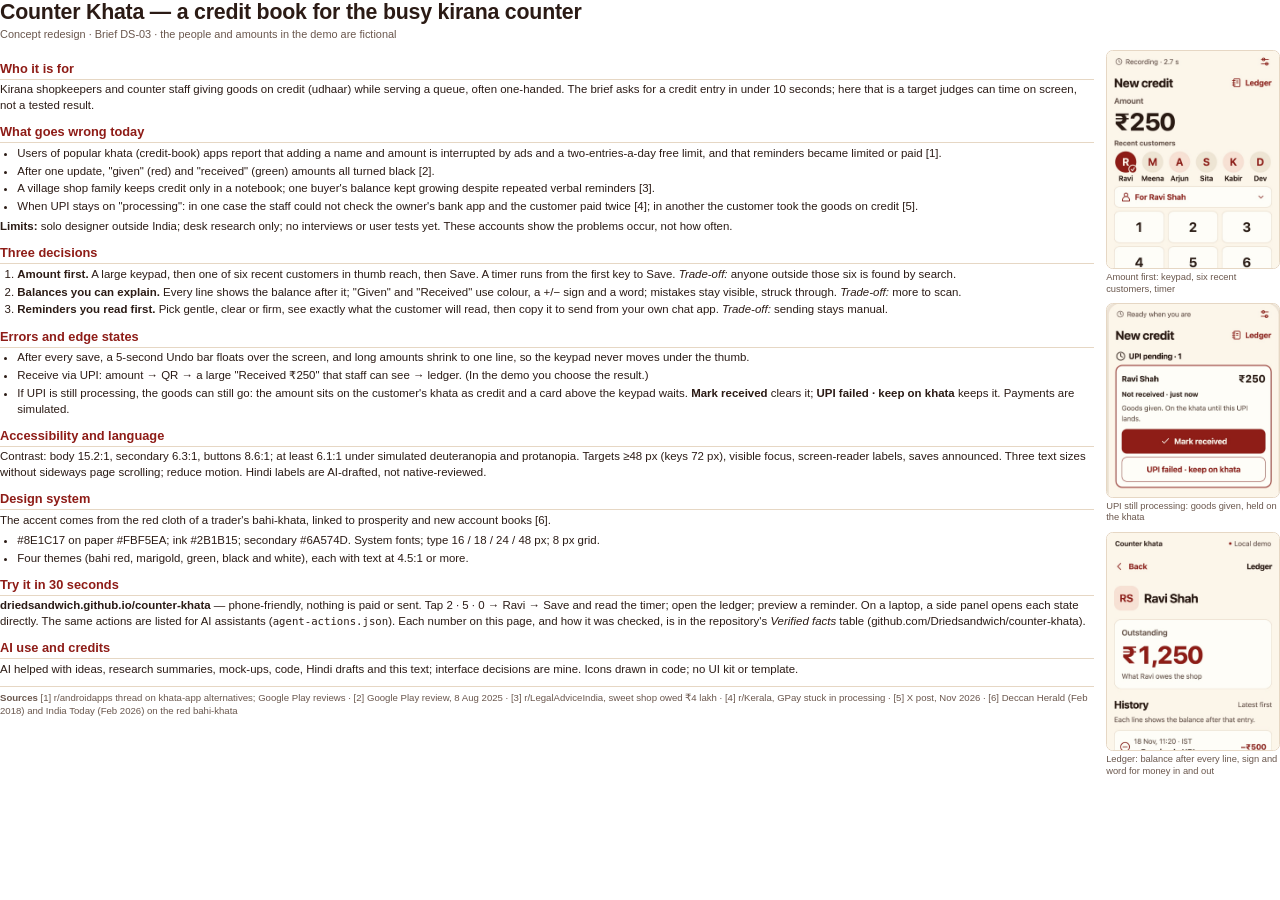
==== case-study.html @ 44dfe218 "Add one-page case study (HTML and PDF) with screenshots" ====
<!doctype html><html lang="en"><head><meta charset="utf-8"><meta name="viewport" content="width=device-width, initial-scale=1"><title>Counter Khata — case study</title><style>
@page { size: A4; margin: 11mm 12mm; }
:root { --paper:#FBF5EA; --ink:#2B1B15; --muted:#6A574D; --accent:#8E1C17; --line:#E6D7C4; }
* { box-sizing: border-box; }
html { background: #fff; }
body { margin: 0; color: var(--ink); font: 8.6pt/1.38 -apple-system, "Helvetica Neue", "Segoe UI", Arial, sans-serif; -webkit-print-color-adjust: exact; print-color-adjust: exact; }
h1 { font-size: 16pt; line-height: 1.15; margin: 0 0 2pt; letter-spacing: -.01em; }
.sub { color: var(--muted); margin: 0 0 6pt; font-size: 8.2pt; }
h2 { font-size: 9.6pt; color: var(--accent); margin: 7pt 0 2pt; padding-bottom: 1pt; border-bottom: .6pt solid var(--line); }
p { margin: 0 0 3pt; }
ul, ol { margin: 0 0 3pt; padding-left: 13pt; }
li { margin: 0 0 1.5pt; }
code { font: 8pt ui-monospace, Menlo, monospace; }
.sources { font-size: 7.2pt; color: var(--muted); margin-top: 6pt; border-top: .6pt solid var(--line); padding-top: 3pt; }
figure { margin: 0; }
figure img { width: 100%; display: block; border: .6pt solid var(--line); border-radius: 5pt; }
figcaption { font-size: 7pt; color: var(--muted); margin-top: 2pt; line-height: 1.25; }
.wrap { display: grid; grid-template-columns: 1fr 46mm; gap: 9pt; } .side { display: flex; flex-direction: column; gap: 6pt; } .side img { height: 58mm; object-fit: cover; object-position: top; } .side img.auto { height: auto; }</style></head><body><h1>Counter Khata — a credit book for the busy kirana counter</h1>
<p class="sub">Concept redesign · Brief DS-03 · the people and amounts in the demo are fictional</p><div class="wrap"><div>
<h2>Who it is for</h2>
<p>Kirana shopkeepers and counter staff giving goods on credit (udhaar) while serving a queue, often one-handed. The brief asks for a credit entry in under 10 seconds; here that is a target judges can time on screen, not a tested result.</p>
<h2>What goes wrong today</h2>
<ul>
<li>Users of popular khata (credit-book) apps report that adding a name and amount is interrupted by ads and a two-entries-a-day free limit, and that reminders became limited or paid [1].</li>
<li>After one update, "given" (red) and "received" (green) amounts all turned black [2].</li>
<li>A village shop family keeps credit only in a notebook; one buyer's balance kept growing despite repeated verbal reminders [3].</li>
<li>When UPI stays on "processing": in one case the staff could not check the owner's bank app and the customer paid twice [4]; in another the customer took the goods on credit [5].</li>
</ul>
<p><strong>Limits:</strong> solo designer outside India; desk research only; no interviews or user tests yet. These accounts show the problems occur, not how often.</p>
<h2>Three decisions</h2>
<ol>
<li><strong>Amount first.</strong> A large keypad, then one of six recent customers in thumb reach, then Save. A timer runs from the first key to Save. <em>Trade-off:</em> anyone outside those six is found by search.</li>
<li><strong>Balances you can explain.</strong> Every line shows the balance after it; "Given" and "Received" use colour, a +/− sign and a word; mistakes stay visible, struck through. <em>Trade-off:</em> more to scan.</li>
<li><strong>Reminders you read first.</strong> Pick gentle, clear or firm, see exactly what the customer will read, then copy it to send from your own chat app. <em>Trade-off:</em> sending stays manual.</li>
</ol>
<h2>Errors and edge states</h2>
<ul>
<li>After every save, a 5-second Undo bar floats over the screen, and long amounts shrink to one line, so the keypad never moves under the thumb.</li>
<li>Receive via UPI: amount → QR → a large "Received ₹250" that staff can see → ledger. (In the demo you choose the result.)</li>
<li>If UPI is still processing, the goods can still go: the amount sits on the customer's khata as credit and a card above the keypad waits. <strong>Mark received</strong> clears it; <strong>UPI failed · keep on khata</strong> keeps it. Payments are simulated.</li>
</ul>
<h2>Accessibility and language</h2>
<p>Contrast: body 15.2:1, secondary 6.3:1, buttons 8.6:1; at least 6.1:1 under simulated deuteranopia and protanopia. Targets ≥48 px (keys 72 px), visible focus, screen-reader labels, saves announced. Three text sizes without sideways page scrolling; reduce motion. Hindi labels are AI-drafted, not native-reviewed.</p>
<h2>Design system</h2>
<p>The accent comes from the red cloth of a trader's bahi-khata, linked to prosperity and new account books [6].</p>
<ul>
<li>#8E1C17 on paper #FBF5EA; ink #2B1B15; secondary #6A574D. System fonts; type 16 / 18 / 24 / 48 px; 8 px grid.</li>
<li>Four themes (bahi red, marigold, green, black and white), each with text at 4.5:1 or more.</li>
</ul>
<h2>Try it in 30 seconds</h2>
<p><strong>driedsandwich.github.io/counter-khata</strong> — phone-friendly, nothing is paid or sent. Tap 2 · 5 · 0 → Ravi → Save and read the timer; open the ledger; preview a reminder. On a laptop, a side panel opens each state directly. The same actions are listed for AI assistants (<code>agent-actions.json</code>). Each number on this page, and how it was checked, is in the repository's <em>Verified facts</em> table (github.com/Driedsandwich/counter-khata).</p>
<h2>AI use and credits</h2>
<p>AI helped with ideas, research summaries, mock-ups, code, Hindi drafts and this text; interface decisions are mine. Icons drawn in code; no UI kit or template.</p>
<p class="sources"><strong>Sources</strong> [1] r/androidapps thread on khata-app alternatives; Google Play reviews · [2] Google Play review, 8 Aug 2025 · [3] r/LegalAdviceIndia, sweet shop owed ₹4 lakh · [4] r/Kerala, GPay stuck in processing · [5] X post, Nov 2026 · [6] Deccan Herald (Feb 2018) and India Today (Feb 2026) on the red bahi-khata</p></div><aside class="side"><figure><img class="" src="images/entry_top.jpg" alt="Amount first: keypad, six recent customers, timer"><figcaption>Amount first: keypad, six recent customers, timer</figcaption></figure><figure><img class="auto" src="images/pending.jpg" alt="UPI still processing: goods given, held on the khata"><figcaption>UPI still processing: goods given, held on the khata</figcaption></figure><figure><img class="" src="images/ledger.jpg" alt="Ledger: balance after every line, sign and word for money in and out"><figcaption>Ledger: balance after every line, sign and word for money in and out</figcaption></figure></aside></div></body></html>
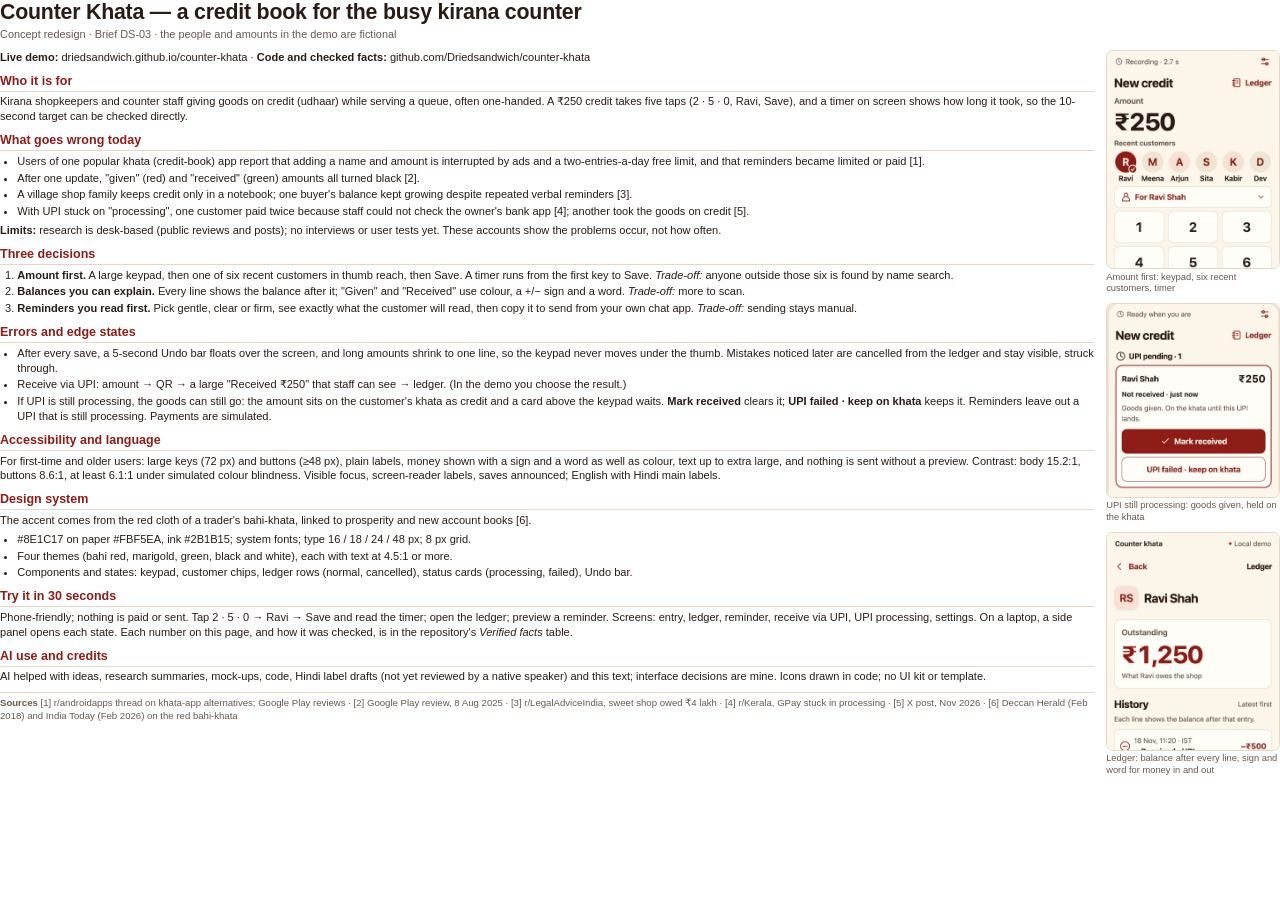
==== commit e4fa1698: "Reminders leave out processing UPI; case study v9 with demo links up front" ====
--- a/case-study.html
+++ b/case-study.html
@@ -3,10 +3,10 @@
 :root { --paper:#FBF5EA; --ink:#2B1B15; --muted:#6A574D; --accent:#8E1C17; --line:#E6D7C4; }
 * { box-sizing: border-box; }
 html { background: #fff; }
-body { margin: 0; color: var(--ink); font: 8.6pt/1.38 -apple-system, "Helvetica Neue", "Segoe UI", Arial, sans-serif; -webkit-print-color-adjust: exact; print-color-adjust: exact; }
+body { margin: 0; color: var(--ink); font: 8.3pt/1.34 -apple-system, "Helvetica Neue", "Segoe UI", Arial, sans-serif; -webkit-print-color-adjust: exact; print-color-adjust: exact; }
 h1 { font-size: 16pt; line-height: 1.15; margin: 0 0 2pt; letter-spacing: -.01em; }
 .sub { color: var(--muted); margin: 0 0 6pt; font-size: 8.2pt; }
-h2 { font-size: 9.6pt; color: var(--accent); margin: 7pt 0 2pt; padding-bottom: 1pt; border-bottom: .6pt solid var(--line); }
+h2 { font-size: 9.4pt; color: var(--accent); margin: 6pt 0 2pt; padding-bottom: 1pt; border-bottom: .6pt solid var(--line); }
 p { margin: 0 0 3pt; }
 ul, ol { margin: 0 0 3pt; padding-left: 13pt; }
 li { margin: 0 0 1.5pt; }
@@ -17,38 +17,40 @@
 figcaption { font-size: 7pt; color: var(--muted); margin-top: 2pt; line-height: 1.25; }
 .wrap { display: grid; grid-template-columns: 1fr 46mm; gap: 9pt; } .side { display: flex; flex-direction: column; gap: 6pt; } .side img { height: 58mm; object-fit: cover; object-position: top; } .side img.auto { height: auto; }</style></head><body><h1>Counter Khata — a credit book for the busy kirana counter</h1>
 <p class="sub">Concept redesign · Brief DS-03 · the people and amounts in the demo are fictional</p><div class="wrap"><div>
+<p><strong>Live demo:</strong> driedsandwich.github.io/counter-khata · <strong>Code and checked facts:</strong> github.com/Driedsandwich/counter-khata</p>
 <h2>Who it is for</h2>
-<p>Kirana shopkeepers and counter staff giving goods on credit (udhaar) while serving a queue, often one-handed. The brief asks for a credit entry in under 10 seconds; here that is a target judges can time on screen, not a tested result.</p>
+<p>Kirana shopkeepers and counter staff giving goods on credit (udhaar) while serving a queue, often one-handed. A ₹250 credit takes five taps (2 · 5 · 0, Ravi, Save), and a timer on screen shows how long it took, so the 10-second target can be checked directly.</p>
 <h2>What goes wrong today</h2>
 <ul>
-<li>Users of popular khata (credit-book) apps report that adding a name and amount is interrupted by ads and a two-entries-a-day free limit, and that reminders became limited or paid [1].</li>
+<li>Users of one popular khata (credit-book) app report that adding a name and amount is interrupted by ads and a two-entries-a-day free limit, and that reminders became limited or paid [1].</li>
 <li>After one update, "given" (red) and "received" (green) amounts all turned black [2].</li>
 <li>A village shop family keeps credit only in a notebook; one buyer's balance kept growing despite repeated verbal reminders [3].</li>
-<li>When UPI stays on "processing": in one case the staff could not check the owner's bank app and the customer paid twice [4]; in another the customer took the goods on credit [5].</li>
+<li>With UPI stuck on "processing", one customer paid twice because staff could not check the owner's bank app [4]; another took the goods on credit [5].</li>
 </ul>
-<p><strong>Limits:</strong> solo designer outside India; desk research only; no interviews or user tests yet. These accounts show the problems occur, not how often.</p>
+<p><strong>Limits:</strong> research is desk-based (public reviews and posts); no interviews or user tests yet. These accounts show the problems occur, not how often.</p>
 <h2>Three decisions</h2>
 <ol>
-<li><strong>Amount first.</strong> A large keypad, then one of six recent customers in thumb reach, then Save. A timer runs from the first key to Save. <em>Trade-off:</em> anyone outside those six is found by search.</li>
-<li><strong>Balances you can explain.</strong> Every line shows the balance after it; "Given" and "Received" use colour, a +/− sign and a word; mistakes stay visible, struck through. <em>Trade-off:</em> more to scan.</li>
+<li><strong>Amount first.</strong> A large keypad, then one of six recent customers in thumb reach, then Save. A timer runs from the first key to Save. <em>Trade-off:</em> anyone outside those six is found by name search.</li>
+<li><strong>Balances you can explain.</strong> Every line shows the balance after it; "Given" and "Received" use colour, a +/− sign and a word. <em>Trade-off:</em> more to scan.</li>
 <li><strong>Reminders you read first.</strong> Pick gentle, clear or firm, see exactly what the customer will read, then copy it to send from your own chat app. <em>Trade-off:</em> sending stays manual.</li>
 </ol>
 <h2>Errors and edge states</h2>
 <ul>
-<li>After every save, a 5-second Undo bar floats over the screen, and long amounts shrink to one line, so the keypad never moves under the thumb.</li>
+<li>After every save, a 5-second Undo bar floats over the screen, and long amounts shrink to one line, so the keypad never moves under the thumb. Mistakes noticed later are cancelled from the ledger and stay visible, struck through.</li>
 <li>Receive via UPI: amount → QR → a large "Received ₹250" that staff can see → ledger. (In the demo you choose the result.)</li>
-<li>If UPI is still processing, the goods can still go: the amount sits on the customer's khata as credit and a card above the keypad waits. <strong>Mark received</strong> clears it; <strong>UPI failed · keep on khata</strong> keeps it. Payments are simulated.</li>
+<li>If UPI is still processing, the goods can still go: the amount sits on the customer's khata as credit and a card above the keypad waits. <strong>Mark received</strong> clears it; <strong>UPI failed · keep on khata</strong> keeps it. Reminders leave out a UPI that is still processing. Payments are simulated.</li>
 </ul>
 <h2>Accessibility and language</h2>
-<p>Contrast: body 15.2:1, secondary 6.3:1, buttons 8.6:1; at least 6.1:1 under simulated deuteranopia and protanopia. Targets ≥48 px (keys 72 px), visible focus, screen-reader labels, saves announced. Three text sizes without sideways page scrolling; reduce motion. Hindi labels are AI-drafted, not native-reviewed.</p>
+<p>For first-time and older users: large keys (72 px) and buttons (≥48 px), plain labels, money shown with a sign and a word as well as colour, text up to extra large, and nothing is sent without a preview. Contrast: body 15.2:1, buttons 8.6:1, at least 6.1:1 under simulated colour blindness. Visible focus, screen-reader labels, saves announced; English with Hindi main labels.</p>
 <h2>Design system</h2>
 <p>The accent comes from the red cloth of a trader's bahi-khata, linked to prosperity and new account books [6].</p>
 <ul>
-<li>#8E1C17 on paper #FBF5EA; ink #2B1B15; secondary #6A574D. System fonts; type 16 / 18 / 24 / 48 px; 8 px grid.</li>
+<li>#8E1C17 on paper #FBF5EA, ink #2B1B15; system fonts; type 16 / 18 / 24 / 48 px; 8 px grid.</li>
 <li>Four themes (bahi red, marigold, green, black and white), each with text at 4.5:1 or more.</li>
+<li>Components and states: keypad, customer chips, ledger rows (normal, cancelled), status cards (processing, failed), Undo bar.</li>
 </ul>
 <h2>Try it in 30 seconds</h2>
-<p><strong>driedsandwich.github.io/counter-khata</strong> — phone-friendly, nothing is paid or sent. Tap 2 · 5 · 0 → Ravi → Save and read the timer; open the ledger; preview a reminder. On a laptop, a side panel opens each state directly. The same actions are listed for AI assistants (<code>agent-actions.json</code>). Each number on this page, and how it was checked, is in the repository's <em>Verified facts</em> table (github.com/Driedsandwich/counter-khata).</p>
+<p>Phone-friendly; nothing is paid or sent. Tap 2 · 5 · 0 → Ravi → Save and read the timer; open the ledger; preview a reminder. Screens: entry, ledger, reminder, receive via UPI, UPI processing, settings. On a laptop, a side panel opens each state. Each number on this page, and how it was checked, is in the repository's <em>Verified facts</em> table.</p>
 <h2>AI use and credits</h2>
-<p>AI helped with ideas, research summaries, mock-ups, code, Hindi drafts and this text; interface decisions are mine. Icons drawn in code; no UI kit or template.</p>
+<p>AI helped with ideas, research summaries, mock-ups, code, Hindi label drafts (not yet reviewed by a native speaker) and this text; interface decisions are mine. Icons drawn in code; no UI kit or template.</p>
 <p class="sources"><strong>Sources</strong> [1] r/androidapps thread on khata-app alternatives; Google Play reviews · [2] Google Play review, 8 Aug 2025 · [3] r/LegalAdviceIndia, sweet shop owed ₹4 lakh · [4] r/Kerala, GPay stuck in processing · [5] X post, Nov 2026 · [6] Deccan Herald (Feb 2018) and India Today (Feb 2026) on the red bahi-khata</p></div><aside class="side"><figure><img class="" src="images/entry_top.jpg" alt="Amount first: keypad, six recent customers, timer"><figcaption>Amount first: keypad, six recent customers, timer</figcaption></figure><figure><img class="auto" src="images/pending.jpg" alt="UPI still processing: goods given, held on the khata"><figcaption>UPI still processing: goods given, held on the khata</figcaption></figure><figure><img class="" src="images/ledger.jpg" alt="Ledger: balance after every line, sign and word for money in and out"><figcaption>Ledger: balance after every line, sign and word for money in and out</figcaption></figure></aside></div></body></html>
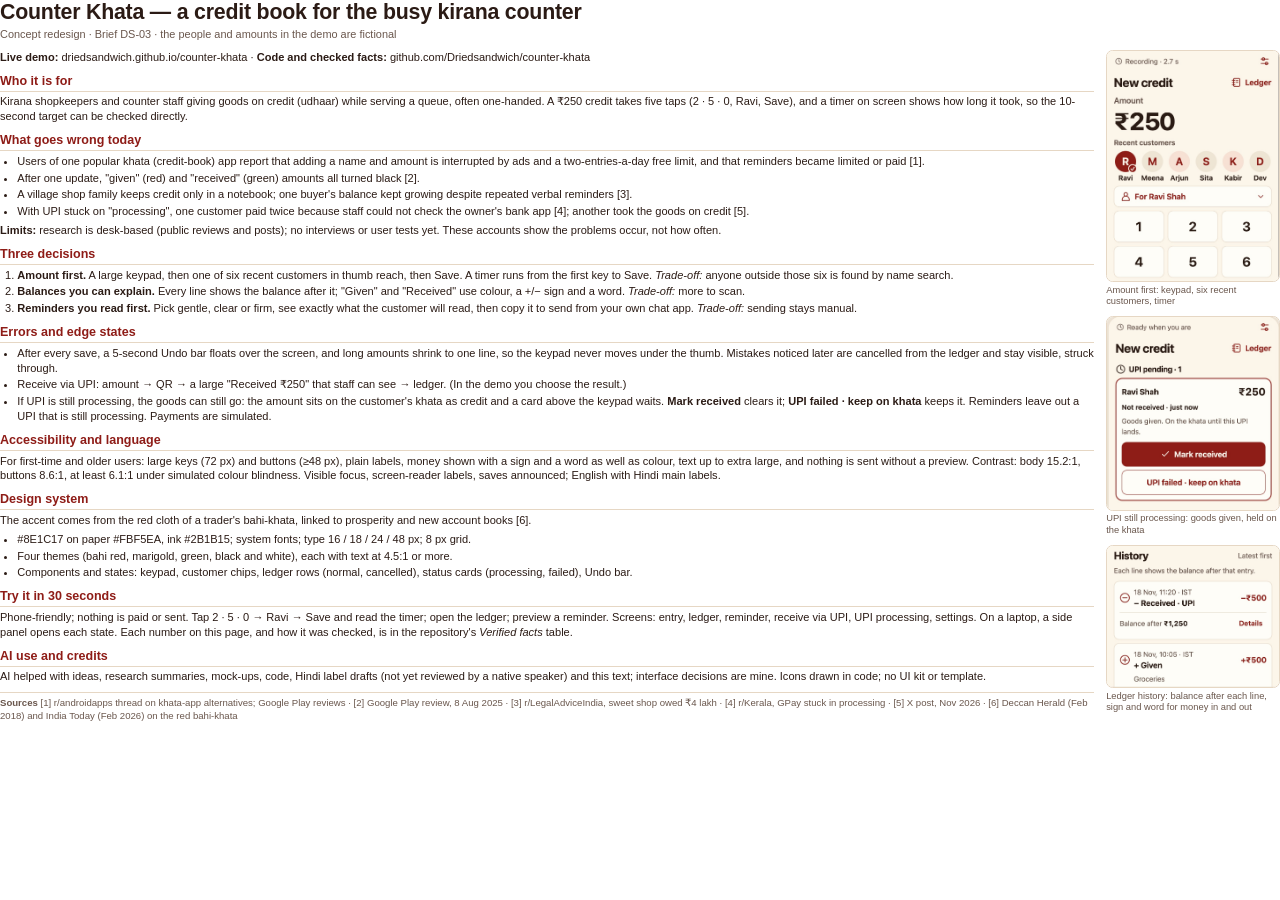
==== commit 4f1718c5: "Case study screenshots show the keypad and ledger history in full" ====
--- a/case-study.html
+++ b/case-study.html
@@ -53,4 +53,4 @@
 <p>Phone-friendly; nothing is paid or sent. Tap 2 · 5 · 0 → Ravi → Save and read the timer; open the ledger; preview a reminder. Screens: entry, ledger, reminder, receive via UPI, UPI processing, settings. On a laptop, a side panel opens each state. Each number on this page, and how it was checked, is in the repository's <em>Verified facts</em> table.</p>
 <h2>AI use and credits</h2>
 <p>AI helped with ideas, research summaries, mock-ups, code, Hindi label drafts (not yet reviewed by a native speaker) and this text; interface decisions are mine. Icons drawn in code; no UI kit or template.</p>
-<p class="sources"><strong>Sources</strong> [1] r/androidapps thread on khata-app alternatives; Google Play reviews · [2] Google Play review, 8 Aug 2025 · [3] r/LegalAdviceIndia, sweet shop owed ₹4 lakh · [4] r/Kerala, GPay stuck in processing · [5] X post, Nov 2026 · [6] Deccan Herald (Feb 2018) and India Today (Feb 2026) on the red bahi-khata</p></div><aside class="side"><figure><img class="" src="images/entry_top.jpg" alt="Amount first: keypad, six recent customers, timer"><figcaption>Amount first: keypad, six recent customers, timer</figcaption></figure><figure><img class="auto" src="images/pending.jpg" alt="UPI still processing: goods given, held on the khata"><figcaption>UPI still processing: goods given, held on the khata</figcaption></figure><figure><img class="" src="images/ledger.jpg" alt="Ledger: balance after every line, sign and word for money in and out"><figcaption>Ledger: balance after every line, sign and word for money in and out</figcaption></figure></aside></div></body></html>+<p class="sources"><strong>Sources</strong> [1] r/androidapps thread on khata-app alternatives; Google Play reviews · [2] Google Play review, 8 Aug 2025 · [3] r/LegalAdviceIndia, sweet shop owed ₹4 lakh · [4] r/Kerala, GPay stuck in processing · [5] X post, Nov 2026 · [6] Deccan Herald (Feb 2018) and India Today (Feb 2026) on the red bahi-khata</p></div><aside class="side"><figure><img class="auto" src="images/entry_top.jpg" alt="Amount first: keypad, six recent customers, timer"><figcaption>Amount first: keypad, six recent customers, timer</figcaption></figure><figure><img class="auto" src="images/pending.jpg" alt="UPI still processing: goods given, held on the khata"><figcaption>UPI still processing: goods given, held on the khata</figcaption></figure><figure><img class="auto" src="images/ledger.jpg" alt="Ledger history: balance after each line, sign and word for money in and out"><figcaption>Ledger history: balance after each line, sign and word for money in and out</figcaption></figure></aside></div></body></html>
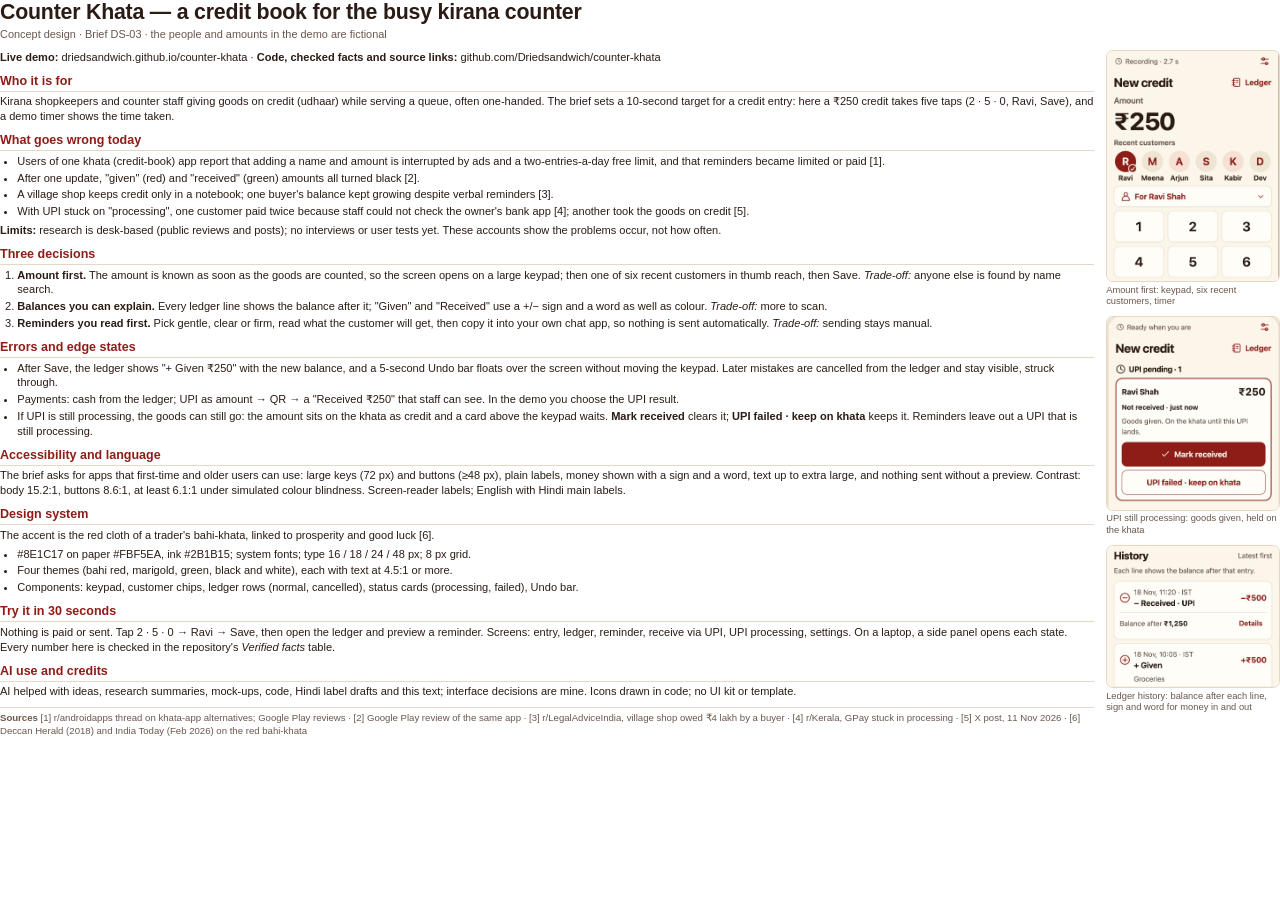
==== commit fcdb1cb1: "Case study v11: cash payments, verified sources, shorter text" ====
--- a/case-study.html
+++ b/case-study.html
@@ -16,41 +16,41 @@
 figure img { width: 100%; display: block; border: .6pt solid var(--line); border-radius: 5pt; }
 figcaption { font-size: 7pt; color: var(--muted); margin-top: 2pt; line-height: 1.25; }
 .wrap { display: grid; grid-template-columns: 1fr 46mm; gap: 9pt; } .side { display: flex; flex-direction: column; gap: 6pt; } .side img { height: 58mm; object-fit: cover; object-position: top; } .side img.auto { height: auto; }</style></head><body><h1>Counter Khata — a credit book for the busy kirana counter</h1>
-<p class="sub">Concept redesign · Brief DS-03 · the people and amounts in the demo are fictional</p><div class="wrap"><div>
-<p><strong>Live demo:</strong> driedsandwich.github.io/counter-khata · <strong>Code and checked facts:</strong> github.com/Driedsandwich/counter-khata</p>
+<p class="sub">Concept design · Brief DS-03 · the people and amounts in the demo are fictional</p><div class="wrap"><div>
+<p><strong>Live demo:</strong> driedsandwich.github.io/counter-khata · <strong>Code, checked facts and source links:</strong> github.com/Driedsandwich/counter-khata</p>
 <h2>Who it is for</h2>
-<p>Kirana shopkeepers and counter staff giving goods on credit (udhaar) while serving a queue, often one-handed. A ₹250 credit takes five taps (2 · 5 · 0, Ravi, Save), and a timer on screen shows how long it took, so the 10-second target can be checked directly.</p>
+<p>Kirana shopkeepers and counter staff giving goods on credit (udhaar) while serving a queue, often one-handed. The brief sets a 10-second target for a credit entry: here a ₹250 credit takes five taps (2 · 5 · 0, Ravi, Save), and a demo timer shows the time taken.</p>
 <h2>What goes wrong today</h2>
 <ul>
-<li>Users of one popular khata (credit-book) app report that adding a name and amount is interrupted by ads and a two-entries-a-day free limit, and that reminders became limited or paid [1].</li>
+<li>Users of one khata (credit-book) app report that adding a name and amount is interrupted by ads and a two-entries-a-day free limit, and that reminders became limited or paid [1].</li>
 <li>After one update, "given" (red) and "received" (green) amounts all turned black [2].</li>
-<li>A village shop family keeps credit only in a notebook; one buyer's balance kept growing despite repeated verbal reminders [3].</li>
+<li>A village shop keeps credit only in a notebook; one buyer's balance kept growing despite verbal reminders [3].</li>
 <li>With UPI stuck on "processing", one customer paid twice because staff could not check the owner's bank app [4]; another took the goods on credit [5].</li>
 </ul>
 <p><strong>Limits:</strong> research is desk-based (public reviews and posts); no interviews or user tests yet. These accounts show the problems occur, not how often.</p>
 <h2>Three decisions</h2>
 <ol>
-<li><strong>Amount first.</strong> A large keypad, then one of six recent customers in thumb reach, then Save. A timer runs from the first key to Save. <em>Trade-off:</em> anyone outside those six is found by name search.</li>
-<li><strong>Balances you can explain.</strong> Every line shows the balance after it; "Given" and "Received" use colour, a +/− sign and a word. <em>Trade-off:</em> more to scan.</li>
-<li><strong>Reminders you read first.</strong> Pick gentle, clear or firm, see exactly what the customer will read, then copy it to send from your own chat app. <em>Trade-off:</em> sending stays manual.</li>
+<li><strong>Amount first.</strong> The amount is known as soon as the goods are counted, so the screen opens on a large keypad; then one of six recent customers in thumb reach, then Save. <em>Trade-off:</em> anyone else is found by name search.</li>
+<li><strong>Balances you can explain.</strong> Every ledger line shows the balance after it; "Given" and "Received" use a +/− sign and a word as well as colour. <em>Trade-off:</em> more to scan.</li>
+<li><strong>Reminders you read first.</strong> Pick gentle, clear or firm, read what the customer will get, then copy it into your own chat app, so nothing is sent automatically. <em>Trade-off:</em> sending stays manual.</li>
 </ol>
 <h2>Errors and edge states</h2>
 <ul>
-<li>After every save, a 5-second Undo bar floats over the screen, and long amounts shrink to one line, so the keypad never moves under the thumb. Mistakes noticed later are cancelled from the ledger and stay visible, struck through.</li>
-<li>Receive via UPI: amount → QR → a large "Received ₹250" that staff can see → ledger. (In the demo you choose the result.)</li>
-<li>If UPI is still processing, the goods can still go: the amount sits on the customer's khata as credit and a card above the keypad waits. <strong>Mark received</strong> clears it; <strong>UPI failed · keep on khata</strong> keeps it. Reminders leave out a UPI that is still processing. Payments are simulated.</li>
+<li>After Save, the ledger shows "+ Given ₹250" with the new balance, and a 5-second Undo bar floats over the screen without moving the keypad. Later mistakes are cancelled from the ledger and stay visible, struck through.</li>
+<li>Payments: cash from the ledger; UPI as amount → QR → a "Received ₹250" that staff can see. In the demo you choose the UPI result.</li>
+<li>If UPI is still processing, the goods can still go: the amount sits on the khata as credit and a card above the keypad waits. <strong>Mark received</strong> clears it; <strong>UPI failed · keep on khata</strong> keeps it. Reminders leave out a UPI that is still processing.</li>
 </ul>
 <h2>Accessibility and language</h2>
-<p>For first-time and older users: large keys (72 px) and buttons (≥48 px), plain labels, money shown with a sign and a word as well as colour, text up to extra large, and nothing is sent without a preview. Contrast: body 15.2:1, buttons 8.6:1, at least 6.1:1 under simulated colour blindness. Visible focus, screen-reader labels, saves announced; English with Hindi main labels.</p>
+<p>The brief asks for apps that first-time and older users can use: large keys (72 px) and buttons (≥48 px), plain labels, money shown with a sign and a word, text up to extra large, and nothing sent without a preview. Contrast: body 15.2:1, buttons 8.6:1, at least 6.1:1 under simulated colour blindness. Screen-reader labels; English with Hindi main labels.</p>
 <h2>Design system</h2>
-<p>The accent comes from the red cloth of a trader's bahi-khata, linked to prosperity and new account books [6].</p>
+<p>The accent is the red cloth of a trader's bahi-khata, linked to prosperity and good luck [6].</p>
 <ul>
 <li>#8E1C17 on paper #FBF5EA, ink #2B1B15; system fonts; type 16 / 18 / 24 / 48 px; 8 px grid.</li>
 <li>Four themes (bahi red, marigold, green, black and white), each with text at 4.5:1 or more.</li>
-<li>Components and states: keypad, customer chips, ledger rows (normal, cancelled), status cards (processing, failed), Undo bar.</li>
+<li>Components: keypad, customer chips, ledger rows (normal, cancelled), status cards (processing, failed), Undo bar.</li>
 </ul>
 <h2>Try it in 30 seconds</h2>
-<p>Phone-friendly; nothing is paid or sent. Tap 2 · 5 · 0 → Ravi → Save and read the timer; open the ledger; preview a reminder. Screens: entry, ledger, reminder, receive via UPI, UPI processing, settings. On a laptop, a side panel opens each state. Each number on this page, and how it was checked, is in the repository's <em>Verified facts</em> table.</p>
+<p>Nothing is paid or sent. Tap 2 · 5 · 0 → Ravi → Save, then open the ledger and preview a reminder. Screens: entry, ledger, reminder, receive via UPI, UPI processing, settings. On a laptop, a side panel opens each state. Every number here is checked in the repository's <em>Verified facts</em> table.</p>
 <h2>AI use and credits</h2>
-<p>AI helped with ideas, research summaries, mock-ups, code, Hindi label drafts (not yet reviewed by a native speaker) and this text; interface decisions are mine. Icons drawn in code; no UI kit or template.</p>
-<p class="sources"><strong>Sources</strong> [1] r/androidapps thread on khata-app alternatives; Google Play reviews · [2] Google Play review, 8 Aug 2025 · [3] r/LegalAdviceIndia, sweet shop owed ₹4 lakh · [4] r/Kerala, GPay stuck in processing · [5] X post, Nov 2026 · [6] Deccan Herald (Feb 2018) and India Today (Feb 2026) on the red bahi-khata</p></div><aside class="side"><figure><img class="auto" src="images/entry_top.jpg" alt="Amount first: keypad, six recent customers, timer"><figcaption>Amount first: keypad, six recent customers, timer</figcaption></figure><figure><img class="auto" src="images/pending.jpg" alt="UPI still processing: goods given, held on the khata"><figcaption>UPI still processing: goods given, held on the khata</figcaption></figure><figure><img class="auto" src="images/ledger.jpg" alt="Ledger history: balance after each line, sign and word for money in and out"><figcaption>Ledger history: balance after each line, sign and word for money in and out</figcaption></figure></aside></div></body></html>+<p>AI helped with ideas, research summaries, mock-ups, code, Hindi label drafts and this text; interface decisions are mine. Icons drawn in code; no UI kit or template.</p>
+<p class="sources"><strong>Sources</strong> [1] r/androidapps thread on khata-app alternatives; Google Play reviews · [2] Google Play review of the same app · [3] r/LegalAdviceIndia, village shop owed ₹4 lakh by a buyer · [4] r/Kerala, GPay stuck in processing · [5] X post, 11 Nov 2026 · [6] Deccan Herald (2018) and India Today (Feb 2026) on the red bahi-khata</p></div><aside class="side"><figure><img class="auto" src="images/entry_top.jpg" alt="Amount first: keypad, six recent customers, timer"><figcaption>Amount first: keypad, six recent customers, timer</figcaption></figure><figure><img class="auto" src="images/pending.jpg" alt="UPI still processing: goods given, held on the khata"><figcaption>UPI still processing: goods given, held on the khata</figcaption></figure><figure><img class="auto" src="images/ledger.jpg" alt="Ledger history: balance after each line, sign and word for money in and out"><figcaption>Ledger history: balance after each line, sign and word for money in and out</figcaption></figure></aside></div></body></html>
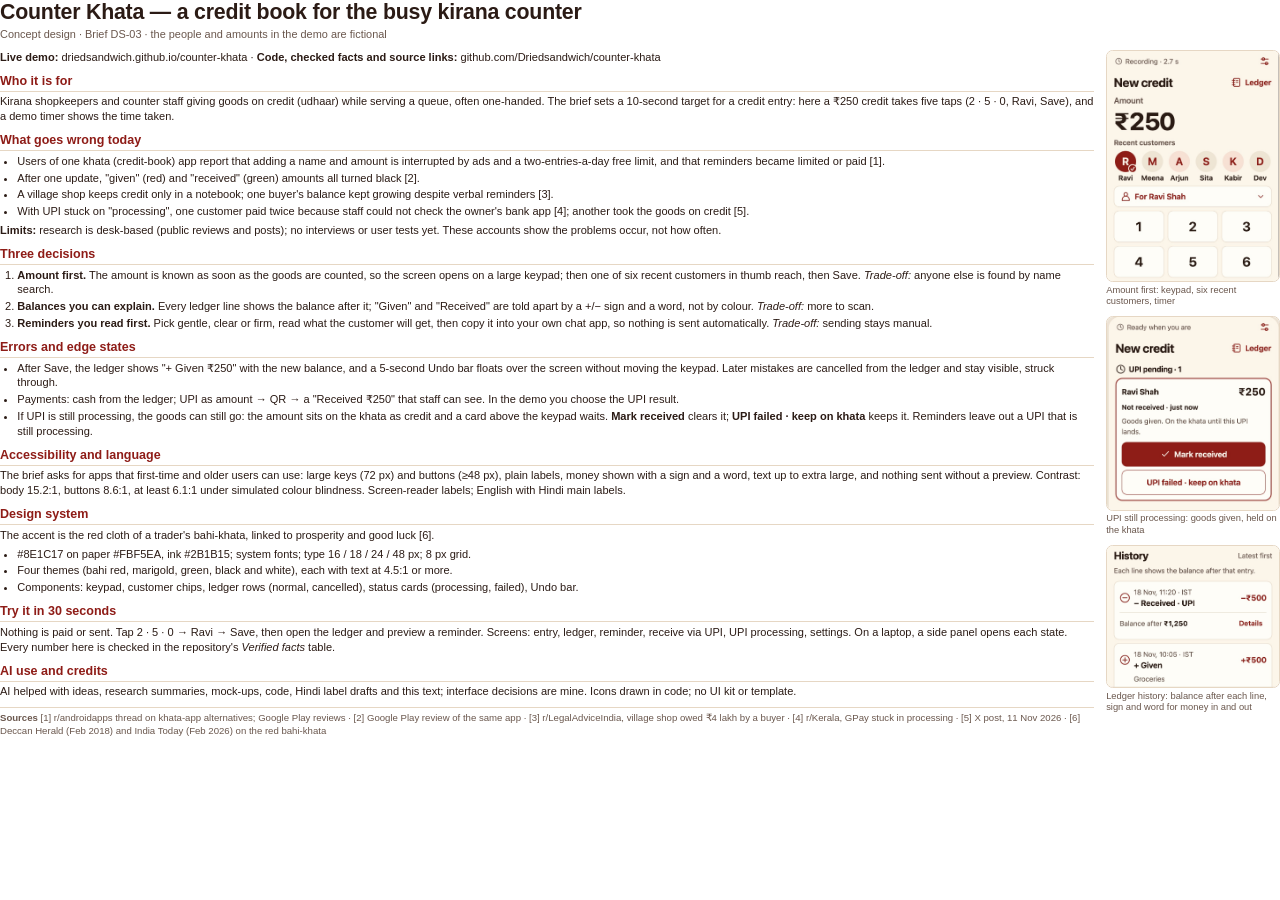
==== commit 0ba0eca8: "Case study v12: Given and Received are told apart by sign and word" ====
--- a/case-study.html
+++ b/case-study.html
@@ -31,7 +31,7 @@
 <h2>Three decisions</h2>
 <ol>
 <li><strong>Amount first.</strong> The amount is known as soon as the goods are counted, so the screen opens on a large keypad; then one of six recent customers in thumb reach, then Save. <em>Trade-off:</em> anyone else is found by name search.</li>
-<li><strong>Balances you can explain.</strong> Every ledger line shows the balance after it; "Given" and "Received" use a +/− sign and a word as well as colour. <em>Trade-off:</em> more to scan.</li>
+<li><strong>Balances you can explain.</strong> Every ledger line shows the balance after it; "Given" and "Received" are told apart by a +/− sign and a word, not by colour. <em>Trade-off:</em> more to scan.</li>
 <li><strong>Reminders you read first.</strong> Pick gentle, clear or firm, read what the customer will get, then copy it into your own chat app, so nothing is sent automatically. <em>Trade-off:</em> sending stays manual.</li>
 </ol>
 <h2>Errors and edge states</h2>
@@ -53,4 +53,4 @@
 <p>Nothing is paid or sent. Tap 2 · 5 · 0 → Ravi → Save, then open the ledger and preview a reminder. Screens: entry, ledger, reminder, receive via UPI, UPI processing, settings. On a laptop, a side panel opens each state. Every number here is checked in the repository's <em>Verified facts</em> table.</p>
 <h2>AI use and credits</h2>
 <p>AI helped with ideas, research summaries, mock-ups, code, Hindi label drafts and this text; interface decisions are mine. Icons drawn in code; no UI kit or template.</p>
-<p class="sources"><strong>Sources</strong> [1] r/androidapps thread on khata-app alternatives; Google Play reviews · [2] Google Play review of the same app · [3] r/LegalAdviceIndia, village shop owed ₹4 lakh by a buyer · [4] r/Kerala, GPay stuck in processing · [5] X post, 11 Nov 2026 · [6] Deccan Herald (2018) and India Today (Feb 2026) on the red bahi-khata</p></div><aside class="side"><figure><img class="auto" src="images/entry_top.jpg" alt="Amount first: keypad, six recent customers, timer"><figcaption>Amount first: keypad, six recent customers, timer</figcaption></figure><figure><img class="auto" src="images/pending.jpg" alt="UPI still processing: goods given, held on the khata"><figcaption>UPI still processing: goods given, held on the khata</figcaption></figure><figure><img class="auto" src="images/ledger.jpg" alt="Ledger history: balance after each line, sign and word for money in and out"><figcaption>Ledger history: balance after each line, sign and word for money in and out</figcaption></figure></aside></div></body></html>+<p class="sources"><strong>Sources</strong> [1] r/androidapps thread on khata-app alternatives; Google Play reviews · [2] Google Play review of the same app · [3] r/LegalAdviceIndia, village shop owed ₹4 lakh by a buyer · [4] r/Kerala, GPay stuck in processing · [5] X post, 11 Nov 2026 · [6] Deccan Herald (Feb 2018) and India Today (Feb 2026) on the red bahi-khata</p></div><aside class="side"><figure><img class="auto" src="images/entry_top.jpg" alt="Amount first: keypad, six recent customers, timer"><figcaption>Amount first: keypad, six recent customers, timer</figcaption></figure><figure><img class="auto" src="images/pending.jpg" alt="UPI still processing: goods given, held on the khata"><figcaption>UPI still processing: goods given, held on the khata</figcaption></figure><figure><img class="auto" src="images/ledger.jpg" alt="Ledger history: balance after each line, sign and word for money in and out"><figcaption>Ledger history: balance after each line, sign and word for money in and out</figcaption></figure></aside></div></body></html>
